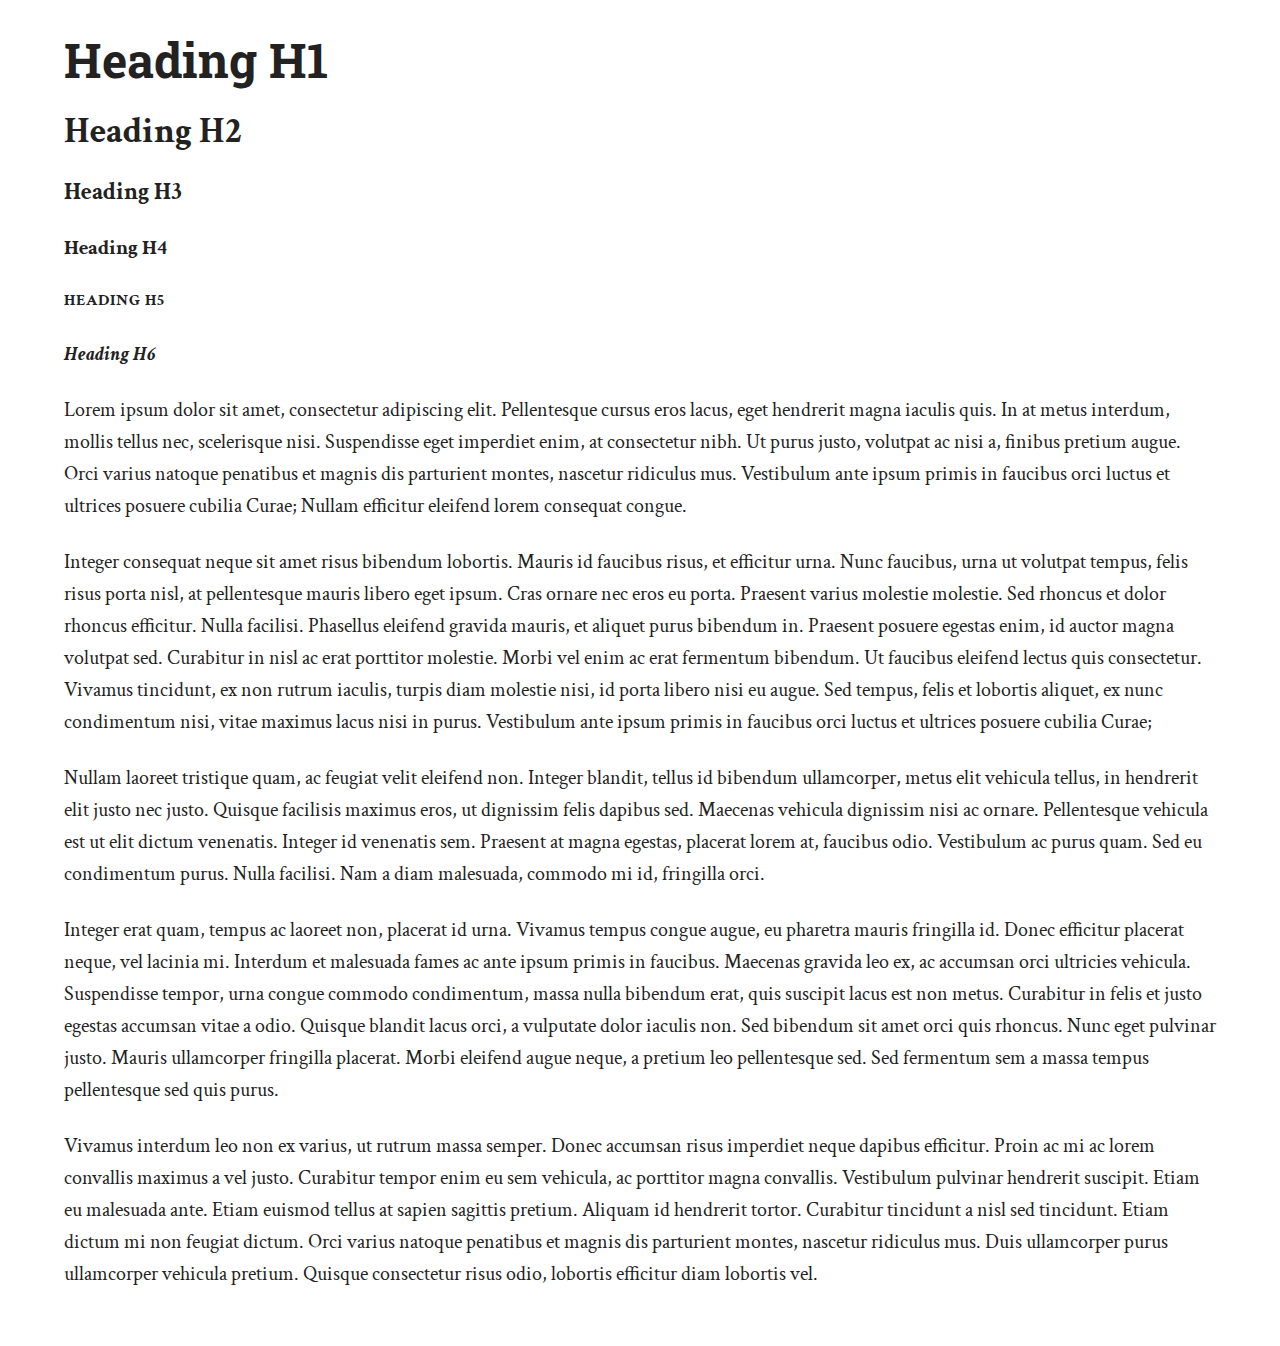
==== index.html @ 7d8ad7b7 "Initial commit" ====
<!DOCTYPE html>
<html lang="en">
  <head>
    <meta charset="utf-8" />
    <meta
      name="viewport"
      content="width=device-width, initial-scale=1, shrink-to-fit=no"
    />
    <link rel="stylesheet" href="assets/css/normalize-min.css" />
    <link rel="stylesheet" href="assets/css/main.css" />
    <title>Typography Starter</title>
  </head>
  <body>
    <div class="site-container">
      <h1>Heading H1</h1>
      <h2>Heading H2</h2>
      <h3>Heading H3</h3>
      <h4>Heading H4</h4>
      <h5>Heading H5</h5>
      <h6>Heading H6</h6>
      <p>
        Lorem ipsum dolor sit amet, consectetur adipiscing elit. Pellentesque
        cursus eros lacus, eget hendrerit magna iaculis quis. In at metus
        interdum, mollis tellus nec, scelerisque nisi. Suspendisse eget
        imperdiet enim, at consectetur nibh. Ut purus justo, volutpat ac nisi a,
        finibus pretium augue. Orci varius natoque penatibus et magnis dis
        parturient montes, nascetur ridiculus mus. Vestibulum ante ipsum primis
        in faucibus orci luctus et ultrices posuere cubilia Curae; Nullam
        efficitur eleifend lorem consequat congue.
      </p>
      <p>
        Integer consequat neque sit amet risus bibendum lobortis. Mauris id
        faucibus risus, et efficitur urna. Nunc faucibus, urna ut volutpat
        tempus, felis risus porta nisl, at pellentesque mauris libero eget
        ipsum. Cras ornare nec eros eu porta. Praesent varius molestie molestie.
        Sed rhoncus et dolor rhoncus efficitur. Nulla facilisi. Phasellus
        eleifend gravida mauris, et aliquet purus bibendum in. Praesent posuere
        egestas enim, id auctor magna volutpat sed. Curabitur in nisl ac erat
        porttitor molestie. Morbi vel enim ac erat fermentum bibendum. Ut
        faucibus eleifend lectus quis consectetur. Vivamus tincidunt, ex non
        rutrum iaculis, turpis diam molestie nisi, id porta libero nisi eu
        augue. Sed tempus, felis et lobortis aliquet, ex nunc condimentum nisi,
        vitae maximus lacus nisi in purus. Vestibulum ante ipsum primis in
        faucibus orci luctus et ultrices posuere cubilia Curae;
      </p>
      <p>
        Nullam laoreet tristique quam, ac feugiat velit eleifend non. Integer
        blandit, tellus id bibendum ullamcorper, metus elit vehicula tellus, in
        hendrerit elit justo nec justo. Quisque facilisis maximus eros, ut
        dignissim felis dapibus sed. Maecenas vehicula dignissim nisi ac ornare.
        Pellentesque vehicula est ut elit dictum venenatis. Integer id venenatis
        sem. Praesent at magna egestas, placerat lorem at, faucibus odio.
        Vestibulum ac purus quam. Sed eu condimentum purus. Nulla facilisi. Nam
        a diam malesuada, commodo mi id, fringilla orci.
      </p>
      <p>
        Integer erat quam, tempus ac laoreet non, placerat id urna. Vivamus
        tempus congue augue, eu pharetra mauris fringilla id. Donec efficitur
        placerat neque, vel lacinia mi. Interdum et malesuada fames ac ante
        ipsum primis in faucibus. Maecenas gravida leo ex, ac accumsan orci
        ultricies vehicula. Suspendisse tempor, urna congue commodo condimentum,
        massa nulla bibendum erat, quis suscipit lacus est non metus. Curabitur
        in felis et justo egestas accumsan vitae a odio. Quisque blandit lacus
        orci, a vulputate dolor iaculis non. Sed bibendum sit amet orci quis
        rhoncus. Nunc eget pulvinar justo. Mauris ullamcorper fringilla
        placerat. Morbi eleifend augue neque, a pretium leo pellentesque sed.
        Sed fermentum sem a massa tempus pellentesque sed quis purus.
      </p>
      <p>
        Vivamus interdum leo non ex varius, ut rutrum massa semper. Donec
        accumsan risus imperdiet neque dapibus efficitur. Proin ac mi ac lorem
        convallis maximus a vel justo. Curabitur tempor enim eu sem vehicula, ac
        porttitor magna convallis. Vestibulum pulvinar hendrerit suscipit. Etiam
        eu malesuada ante. Etiam euismod tellus at sapien sagittis pretium.
        Aliquam id hendrerit tortor. Curabitur tincidunt a nisl sed tincidunt.
        Etiam dictum mi non feugiat dictum. Orci varius natoque penatibus et
        magnis dis parturient montes, nascetur ridiculus mus. Duis ullamcorper
        purus ullamcorper vehicula pretium. Quisque consectetur risus odio,
        lobortis efficitur diam lobortis vel.
      </p>
    </div>
  </body>
</html>
---- assets/css/main.css ----
@import url("https://fonts.googleapis.com/css?family=Crimson+Text|Roboto+Slab:700");
html {
  font-size: 62.5%;
  /* 10px browser default */ }

html,
body {
  overflow-x: hidden; }

.clearfix::before {
  display: table;
  content: " "; }

.clearfix::after {
  content: "";
  clear: both;
  display: table; }

img {
  height: auto;
  max-width: 100%; }

/* Import google fonts */
body {
  background-color: #fff;
  color: #222;
  font-family: "Crimson Text", serif;
  font-weight: 400;
  font-size: 17px;
  font-size: 1.7rem;
  line-height: 1.41; }
  @media (min-width: 600px) {
    body {
      font-size: 20px;
      font-size: 2rem;
      line-height: 1.6; } }

p {
  margin-bottom: 24px;
  margin-top: 0; }

h1,
h2,
h3,
h4,
h5,
h6 {
  font-family: "Crimson Text", serif;
  font-weight: 700;
  margin: 24px 0; }

h1 {
  font-family: "Roboto Slab", serif;
  font-size: 32px;
  font-size: 3.2rem;
  line-height: 1.25;
  margin-top: 0;
  margin-bottom: 0; }
  @media (min-width: 600px) {
    h1 {
      font-size: 36px;
      font-size: 3.6rem;
      line-height: 1.33; } }
  @media (min-width: 1200px) {
    h1 {
      font-size: 48px;
      font-size: 4.8rem;
      line-height: 1.17; } }

h2 {
  font-size: 24px;
  font-size: 2.4rem;
  line-height: 1.33;
  margin-top: 24px; }
  @media (min-width: 600px) {
    h2 {
      font-size: 30px;
      font-size: 3rem;
      line-height: 1.2; } }
  @media (min-width: 1200px) {
    h2 {
      font-size: 36px;
      font-size: 3.6rem;
      line-height: 1.11; } }

h3 {
  font-size: 21px;
  font-size: 2.1rem;
  line-height: 1.33; }
  @media (min-width: 600px) {
    h3 {
      font-size: 24px;
      font-size: 2.4rem; } }

h4 {
  font-size: 18px;
  font-size: 1.8rem;
  line-height: 1.33; }
  @media (min-width: 600px) {
    h4 {
      font-size: 21px;
      font-size: 2.1rem;
      line-height: 1.52; } }

h5 {
  font-size: 15px;
  font-size: 1.5rem;
  line-height: 1.42;
  text-transform: uppercase;
  letter-spacing: 1px; }
  @media (min-width: 600px) {
    h5 {
      font-size: 16px;
      font-size: 1.6rem;
      line-height: 1.6; } }

h6 {
  font-size: 17px;
  font-size: 1.7rem;
  line-height: 1.41;
  font-style: italic; }
  @media (min-width: 600px) {
    h6 {
      font-size: 20px;
      font-size: 2rem;
      line-height: 1.6; } }

.site-container {
  margin: 0;
  padding: 2.5% 5%; }
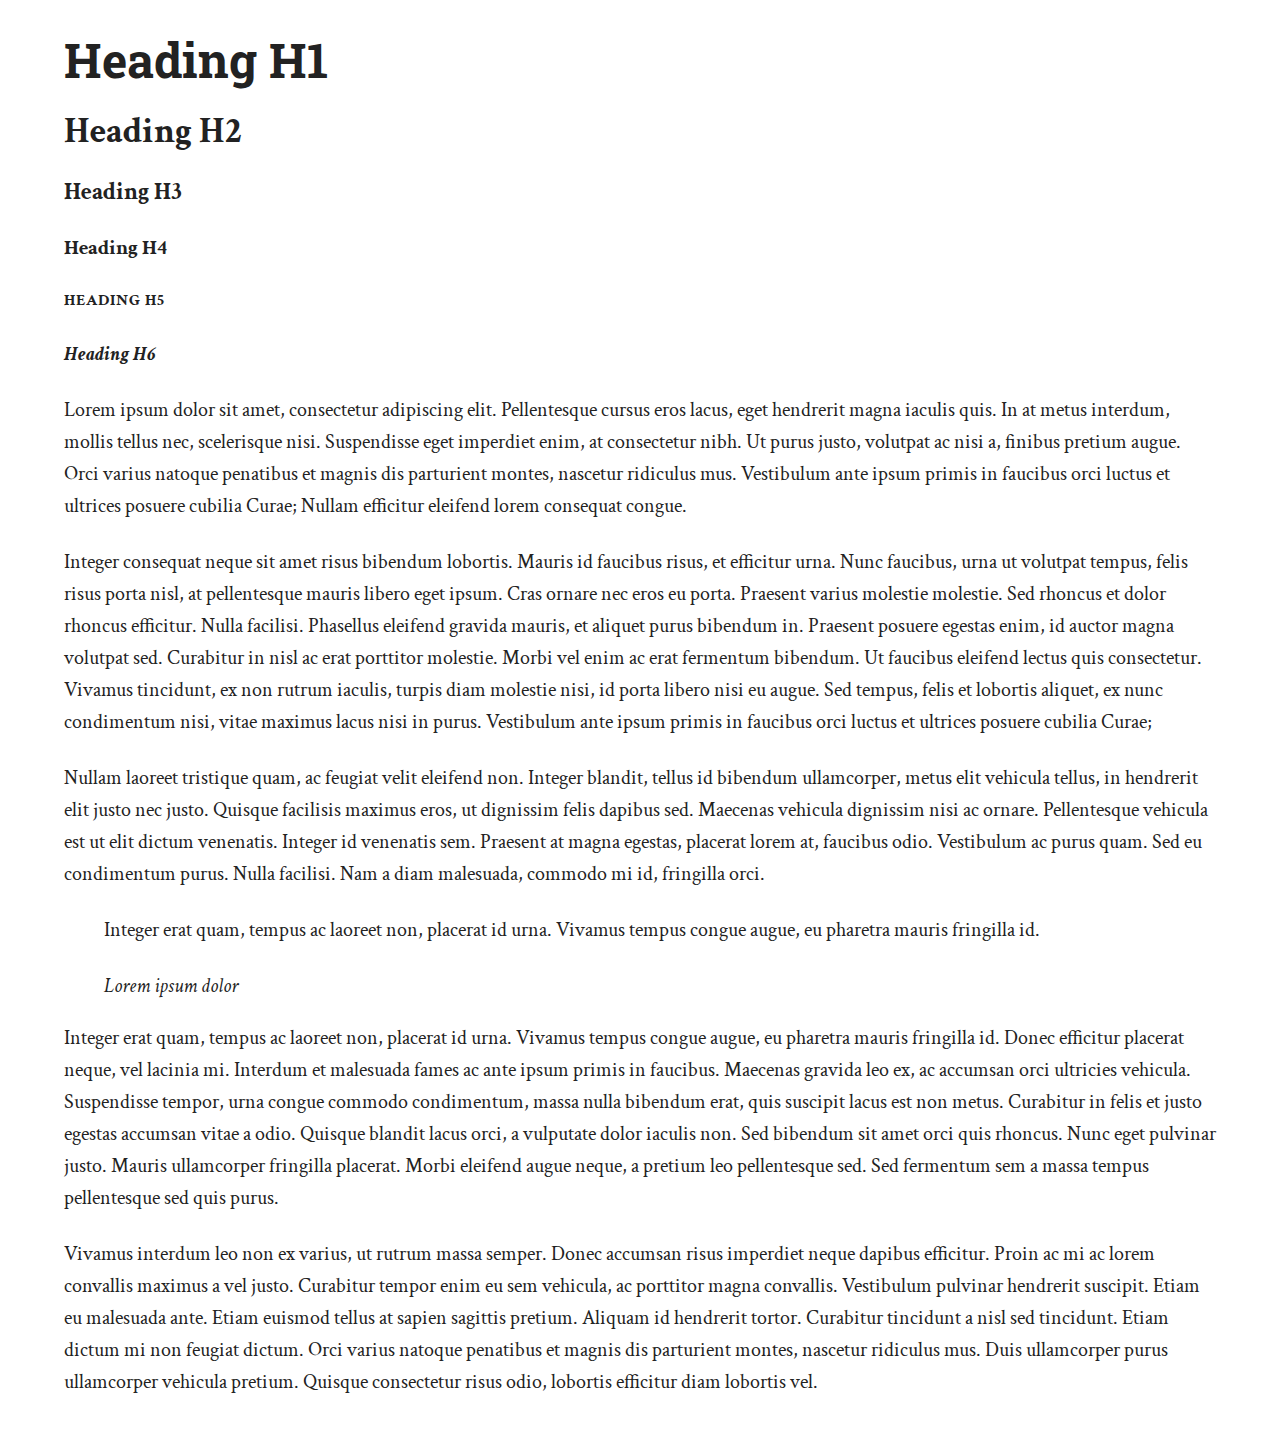
==== commit 54c883c9: "added blockquote" ====
--- a/index.html
+++ b/index.html
@@ -53,6 +53,15 @@
         Vestibulum ac purus quam. Sed eu condimentum purus. Nulla facilisi. Nam
         a diam malesuada, commodo mi id, fringilla orci.
       </p>
+      <blockquote class="pull-right">
+        <p>
+          Integer erat quam, tempus ac laoreet non, placerat id urna. Vivamus
+          tempus congue augue, eu pharetra mauris fringilla id.
+        </p>
+        <footer class="blockquote-footer">
+          <cite title="Lorem ipsum dolor ">Lorem ipsum dolor</cite>
+        </footer>
+      </blockquote>
       <p>
         Integer erat quam, tempus ac laoreet non, placerat id urna. Vivamus
         tempus congue augue, eu pharetra mauris fringilla id. Donec efficitur
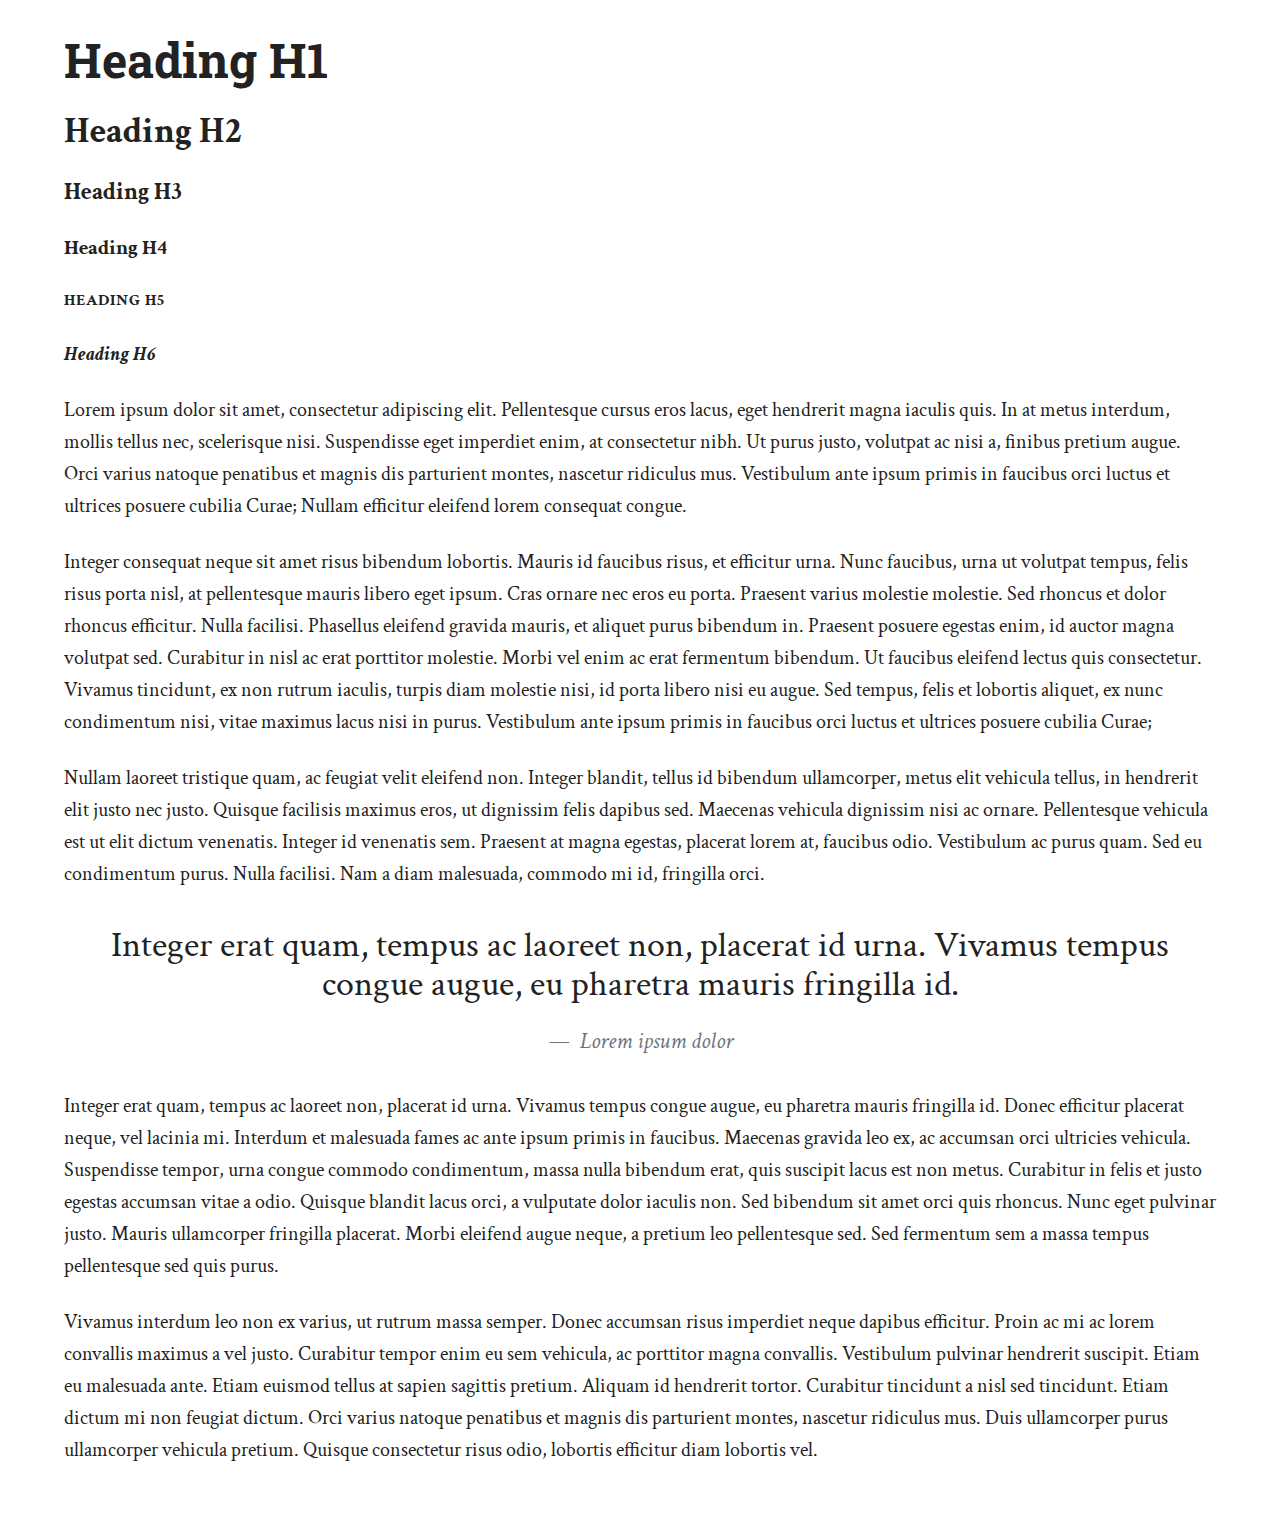
==== commit 3df99750: "added text alignment example on blockquote" ====
--- a/index.html
+++ b/index.html
@@ -53,7 +53,7 @@
         Vestibulum ac purus quam. Sed eu condimentum purus. Nulla facilisi. Nam
         a diam malesuada, commodo mi id, fringilla orci.
       </p>
-      <blockquote class="pull-right">
+      <blockquote class="text-left">
         <p>
           Integer erat quam, tempus ac laoreet non, placerat id urna. Vivamus
           tempus congue augue, eu pharetra mauris fringilla id.
--- a/assets/css/main.css
+++ b/assets/css/main.css
@@ -125,6 +125,20 @@
       font-size: 2rem;
       line-height: 1.6; } }
 
+blockquote {
+  display: block;
+  font-size: 36px;
+  font-size: 3.6rem;
+  line-height: 1.1;
+  text-align: center; }
+  blockquote .blockquote-footer {
+    display: block;
+    font-size: 65%;
+    color: #6c757d;
+    font-style: italic; }
+    blockquote .blockquote-footer::before {
+      content: "\2014\00A0"; }
+
 .site-container {
   margin: 0;
   padding: 2.5% 5%; }
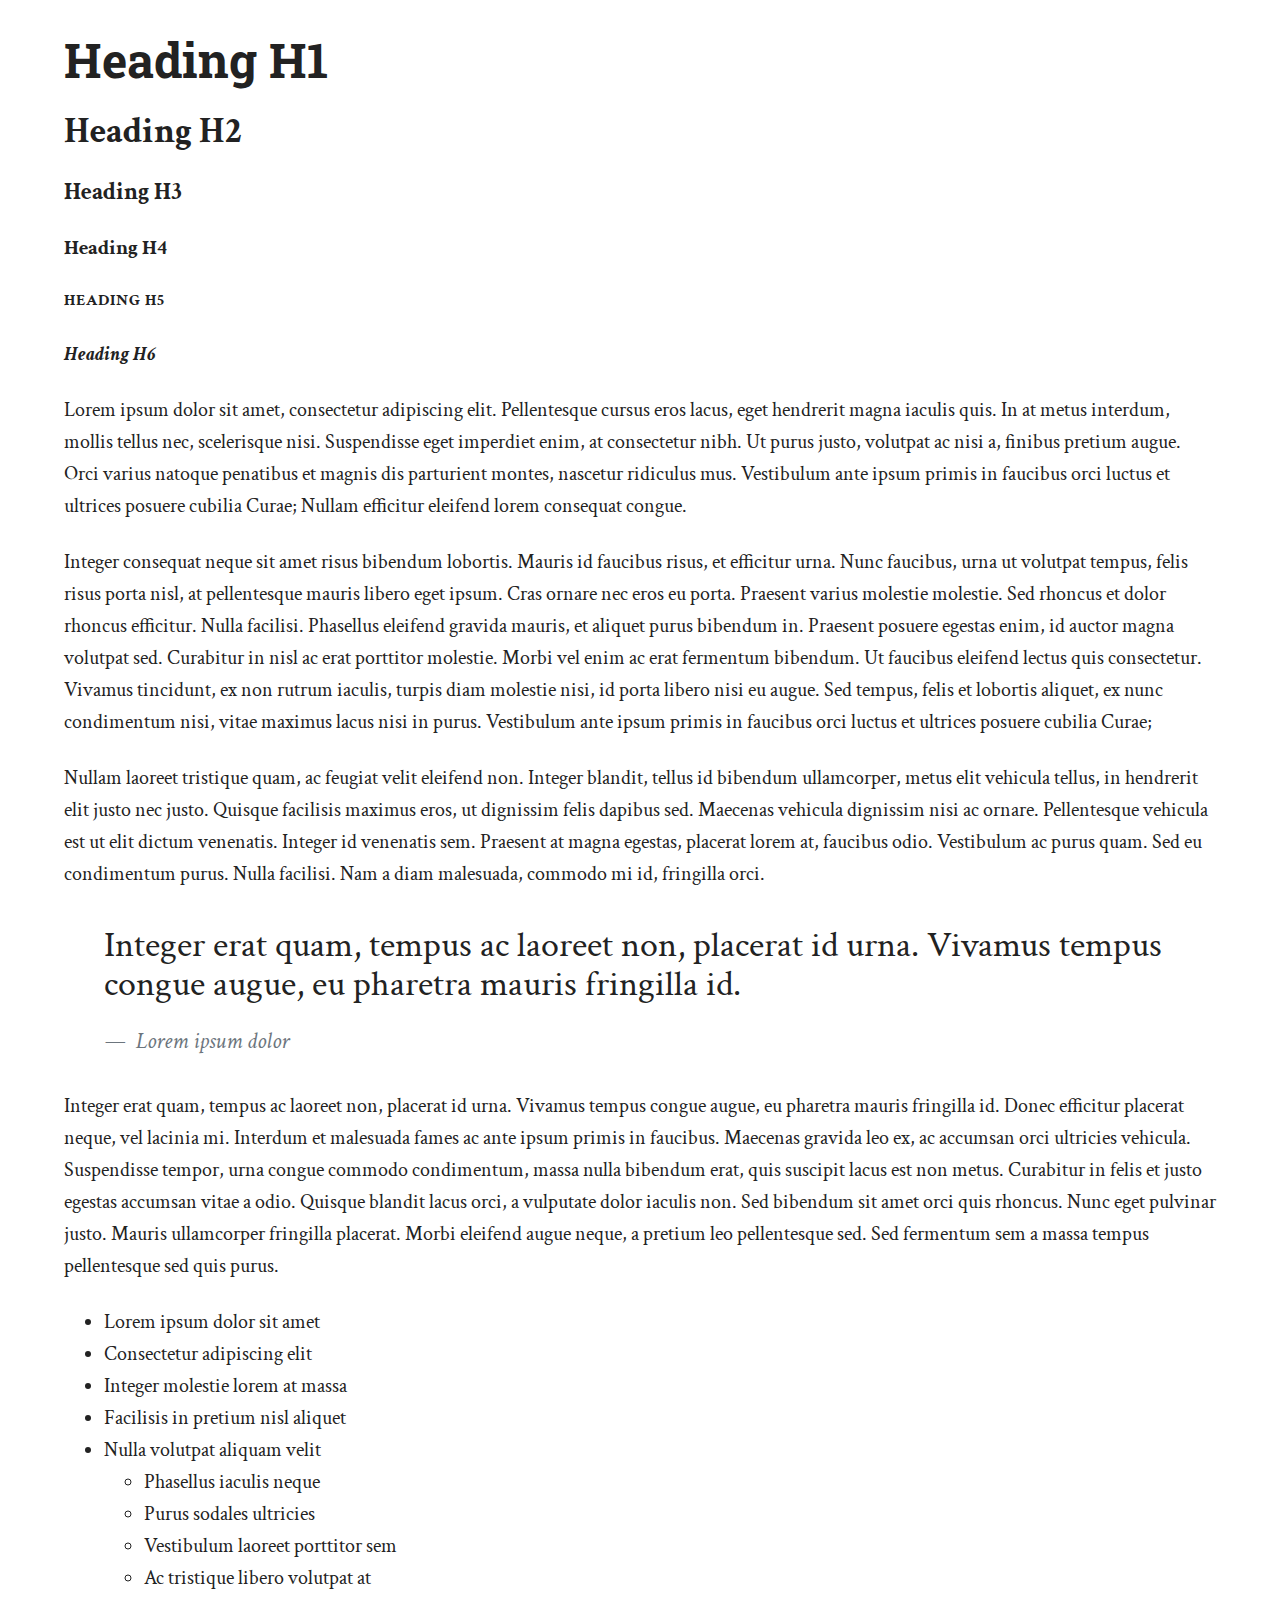
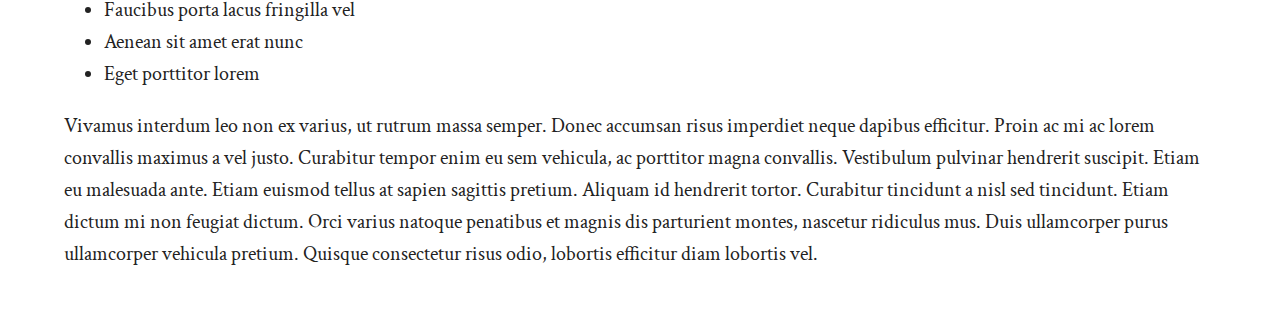
==== commit f25ffa50: "added list" ====
--- a/index.html
+++ b/index.html
@@ -75,6 +75,24 @@
         placerat. Morbi eleifend augue neque, a pretium leo pellentesque sed.
         Sed fermentum sem a massa tempus pellentesque sed quis purus.
       </p>
+      <ul class="list-unstyled">
+        <li>Lorem ipsum dolor sit amet</li>
+        <li>Consectetur adipiscing elit</li>
+        <li>Integer molestie lorem at massa</li>
+        <li>Facilisis in pretium nisl aliquet</li>
+        <li>
+          Nulla volutpat aliquam velit
+          <ul>
+            <li>Phasellus iaculis neque</li>
+            <li>Purus sodales ultricies</li>
+            <li>Vestibulum laoreet porttitor sem</li>
+            <li>Ac tristique libero volutpat at</li>
+          </ul>
+        </li>
+        <li>Faucibus porta lacus fringilla vel</li>
+        <li>Aenean sit amet erat nunc</li>
+        <li>Eget porttitor lorem</li>
+      </ul>
       <p>
         Vivamus interdum leo non ex varius, ut rutrum massa semper. Donec
         accumsan risus imperdiet neque dapibus efficitur. Proin ac mi ac lorem
--- a/assets/css/main.css
+++ b/assets/css/main.css
@@ -1,144 +1 @@
-@import url("https://fonts.googleapis.com/css?family=Crimson+Text|Roboto+Slab:700");
-html {
-  font-size: 62.5%;
-  /* 10px browser default */ }
-
-html,
-body {
-  overflow-x: hidden; }
-
-.clearfix::before {
-  display: table;
-  content: " "; }
-
-.clearfix::after {
-  content: "";
-  clear: both;
-  display: table; }
-
-img {
-  height: auto;
-  max-width: 100%; }
-
-/* Import google fonts */
-body {
-  background-color: #fff;
-  color: #222;
-  font-family: "Crimson Text", serif;
-  font-weight: 400;
-  font-size: 17px;
-  font-size: 1.7rem;
-  line-height: 1.41; }
-  @media (min-width: 600px) {
-    body {
-      font-size: 20px;
-      font-size: 2rem;
-      line-height: 1.6; } }
-
-p {
-  margin-bottom: 24px;
-  margin-top: 0; }
-
-h1,
-h2,
-h3,
-h4,
-h5,
-h6 {
-  font-family: "Crimson Text", serif;
-  font-weight: 700;
-  margin: 24px 0; }
-
-h1 {
-  font-family: "Roboto Slab", serif;
-  font-size: 32px;
-  font-size: 3.2rem;
-  line-height: 1.25;
-  margin-top: 0;
-  margin-bottom: 0; }
-  @media (min-width: 600px) {
-    h1 {
-      font-size: 36px;
-      font-size: 3.6rem;
-      line-height: 1.33; } }
-  @media (min-width: 1200px) {
-    h1 {
-      font-size: 48px;
-      font-size: 4.8rem;
-      line-height: 1.17; } }
-
-h2 {
-  font-size: 24px;
-  font-size: 2.4rem;
-  line-height: 1.33;
-  margin-top: 24px; }
-  @media (min-width: 600px) {
-    h2 {
-      font-size: 30px;
-      font-size: 3rem;
-      line-height: 1.2; } }
-  @media (min-width: 1200px) {
-    h2 {
-      font-size: 36px;
-      font-size: 3.6rem;
-      line-height: 1.11; } }
-
-h3 {
-  font-size: 21px;
-  font-size: 2.1rem;
-  line-height: 1.33; }
-  @media (min-width: 600px) {
-    h3 {
-      font-size: 24px;
-      font-size: 2.4rem; } }
-
-h4 {
-  font-size: 18px;
-  font-size: 1.8rem;
-  line-height: 1.33; }
-  @media (min-width: 600px) {
-    h4 {
-      font-size: 21px;
-      font-size: 2.1rem;
-      line-height: 1.52; } }
-
-h5 {
-  font-size: 15px;
-  font-size: 1.5rem;
-  line-height: 1.42;
-  text-transform: uppercase;
-  letter-spacing: 1px; }
-  @media (min-width: 600px) {
-    h5 {
-      font-size: 16px;
-      font-size: 1.6rem;
-      line-height: 1.6; } }
-
-h6 {
-  font-size: 17px;
-  font-size: 1.7rem;
-  line-height: 1.41;
-  font-style: italic; }
-  @media (min-width: 600px) {
-    h6 {
-      font-size: 20px;
-      font-size: 2rem;
-      line-height: 1.6; } }
-
-blockquote {
-  display: block;
-  font-size: 36px;
-  font-size: 3.6rem;
-  line-height: 1.1;
-  text-align: center; }
-  blockquote .blockquote-footer {
-    display: block;
-    font-size: 65%;
-    color: #6c757d;
-    font-style: italic; }
-    blockquote .blockquote-footer::before {
-      content: "\2014\00A0"; }
-
-.site-container {
-  margin: 0;
-  padding: 2.5% 5%; }
+@import url("https://fonts.googleapis.com/css?family=Crimson+Text|Roboto+Slab:700");html{font-size:62.5%}html,body{overflow-x:hidden}.clearfix::before{display:table;content:" "}.clearfix::after{content:"";clear:both;display:table}img{height:auto;max-width:100%}body{background-color:#fff;color:#222;font-family:"Crimson Text", serif;font-weight:400;font-size:17px;font-size:1.7rem;line-height:1.41}@media (min-width: 600px){body{font-size:20px;font-size:2rem;line-height:1.6}}p{margin-bottom:24px;margin-top:0}.text-center{text-align:center !important}.text-right{text-align:right !important}.text-left{text-align:left !important}h1,h2,h3,h4,h5,h6{font-family:"Crimson Text", serif;font-weight:700;margin:24px 0}h1{font-family:"Roboto Slab", serif;font-size:32px;font-size:3.2rem;line-height:1.25;margin-top:0;margin-bottom:0}@media (min-width: 600px){h1{font-size:36px;font-size:3.6rem;line-height:1.33}}@media (min-width: 1200px){h1{font-size:48px;font-size:4.8rem;line-height:1.17}}h2{font-size:24px;font-size:2.4rem;line-height:1.33;margin-top:24px}@media (min-width: 600px){h2{font-size:30px;font-size:3rem;line-height:1.2}}@media (min-width: 1200px){h2{font-size:36px;font-size:3.6rem;line-height:1.11}}h3{font-size:21px;font-size:2.1rem;line-height:1.33}@media (min-width: 600px){h3{font-size:24px;font-size:2.4rem}}h4{font-size:18px;font-size:1.8rem;line-height:1.33}@media (min-width: 600px){h4{font-size:21px;font-size:2.1rem;line-height:1.52}}h5{font-size:15px;font-size:1.5rem;line-height:1.42;text-transform:uppercase;letter-spacing:1px}@media (min-width: 600px){h5{font-size:16px;font-size:1.6rem;line-height:1.6}}h6{font-size:17px;font-size:1.7rem;line-height:1.41;font-style:italic}@media (min-width: 600px){h6{font-size:20px;font-size:2rem;line-height:1.6}}blockquote{display:block;font-size:36px;font-size:3.6rem;line-height:1.1;text-align:center}blockquote .blockquote-footer{display:block;font-size:65%;color:#6c757d;font-style:italic}blockquote .blockquote-footer::before{content:"\2014\00A0"}.site-container{margin:0;padding:2.5% 5%}
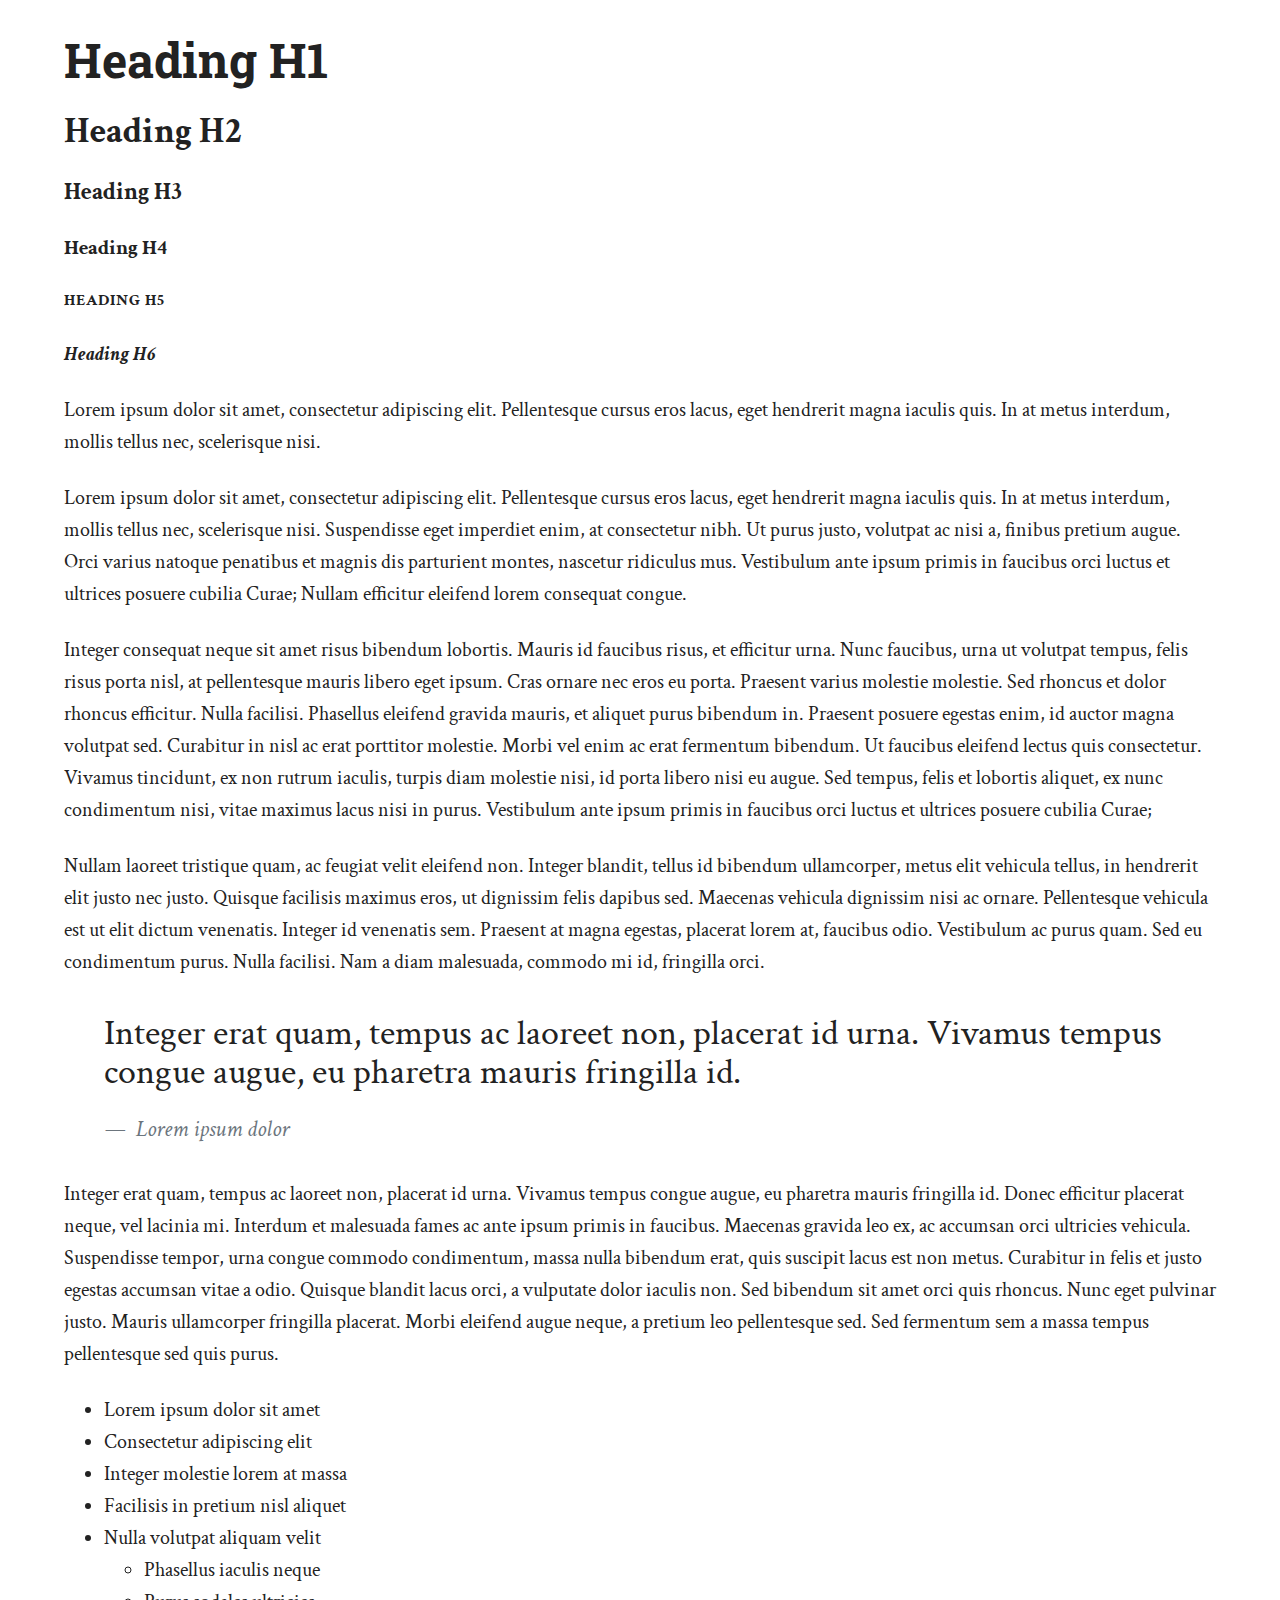
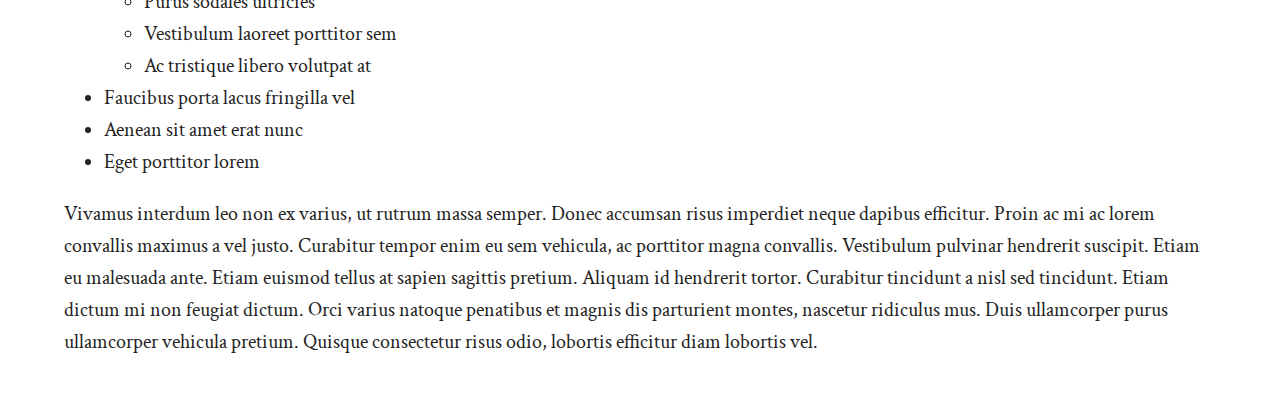
==== commit 41b34c04: "added lead" ====
--- a/index.html
+++ b/index.html
@@ -18,6 +18,11 @@
       <h4>Heading H4</h4>
       <h5>Heading H5</h5>
       <h6>Heading H6</h6>
+      <p class="lead">
+        Lorem ipsum dolor sit amet, consectetur adipiscing elit. Pellentesque
+        cursus eros lacus, eget hendrerit magna iaculis quis. In at metus
+        interdum, mollis tellus nec, scelerisque nisi.
+      </p>
       <p>
         Lorem ipsum dolor sit amet, consectetur adipiscing elit. Pellentesque
         cursus eros lacus, eget hendrerit magna iaculis quis. In at metus
